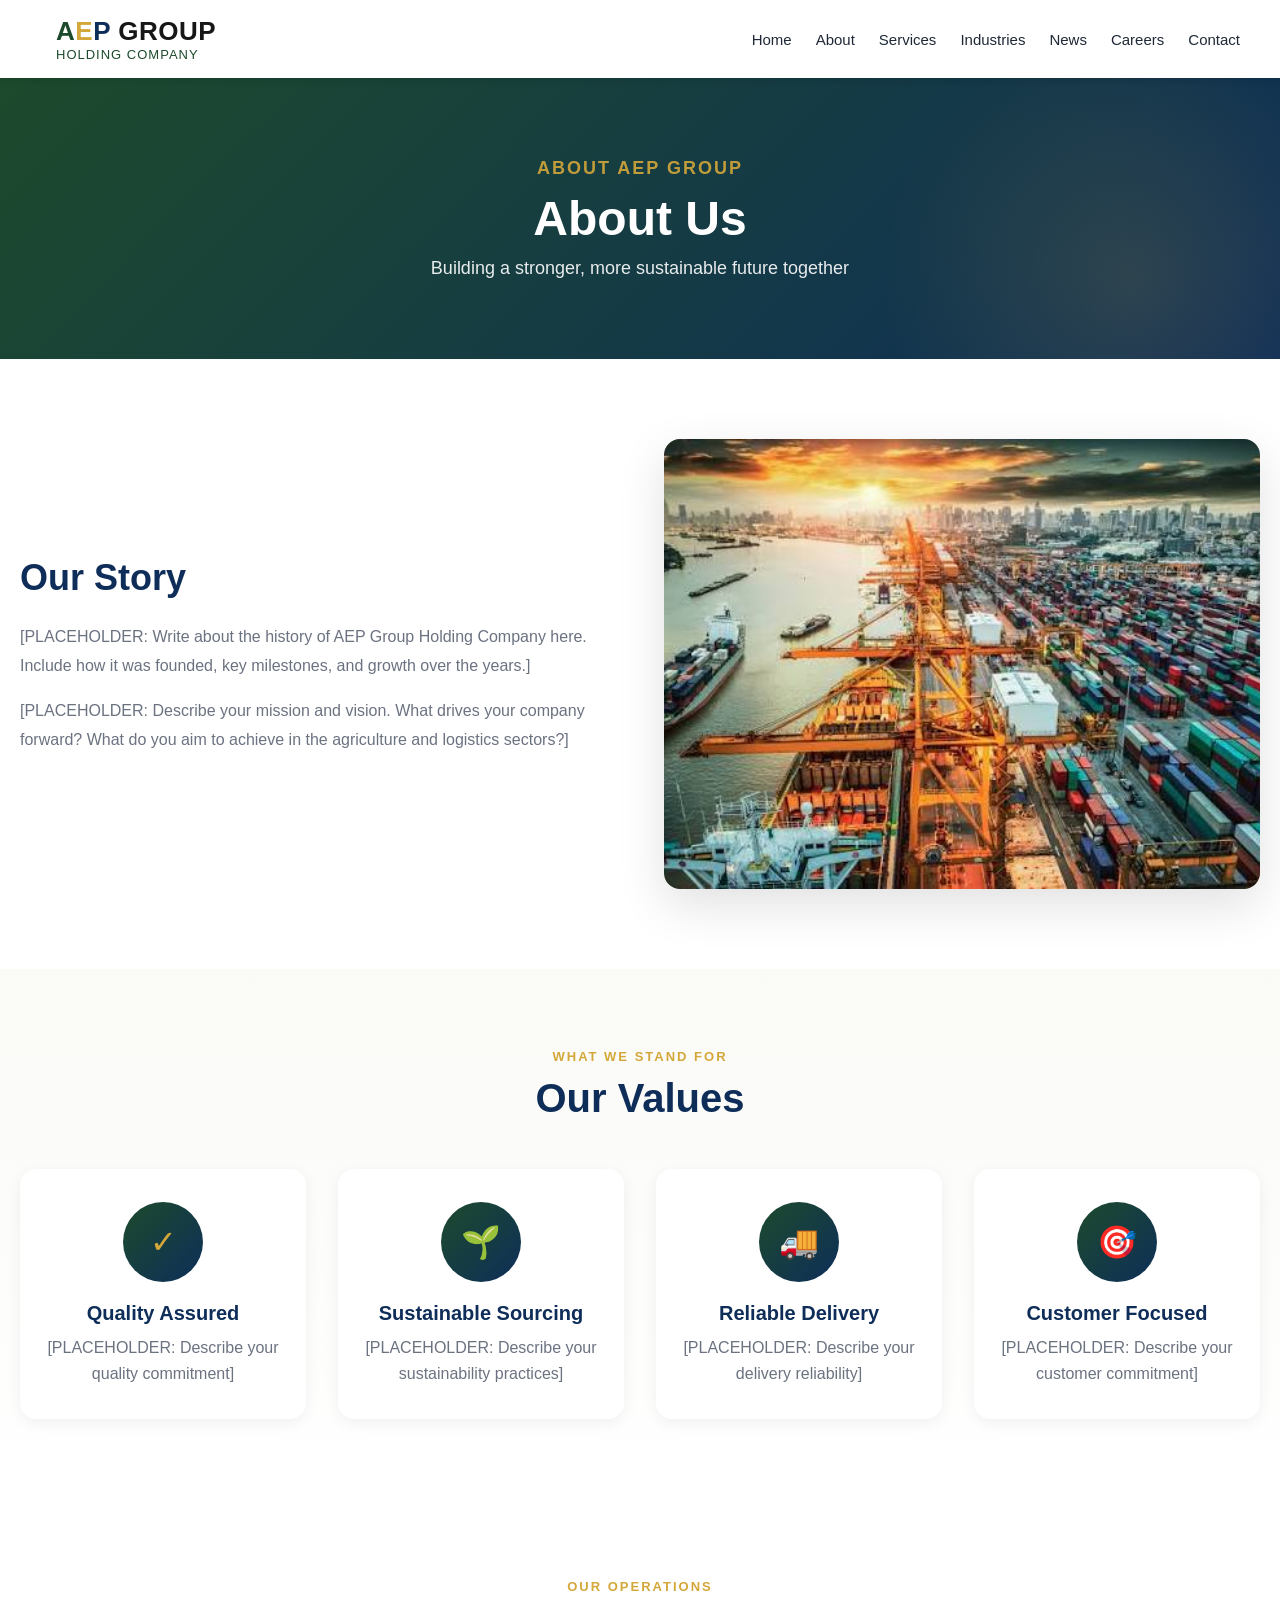
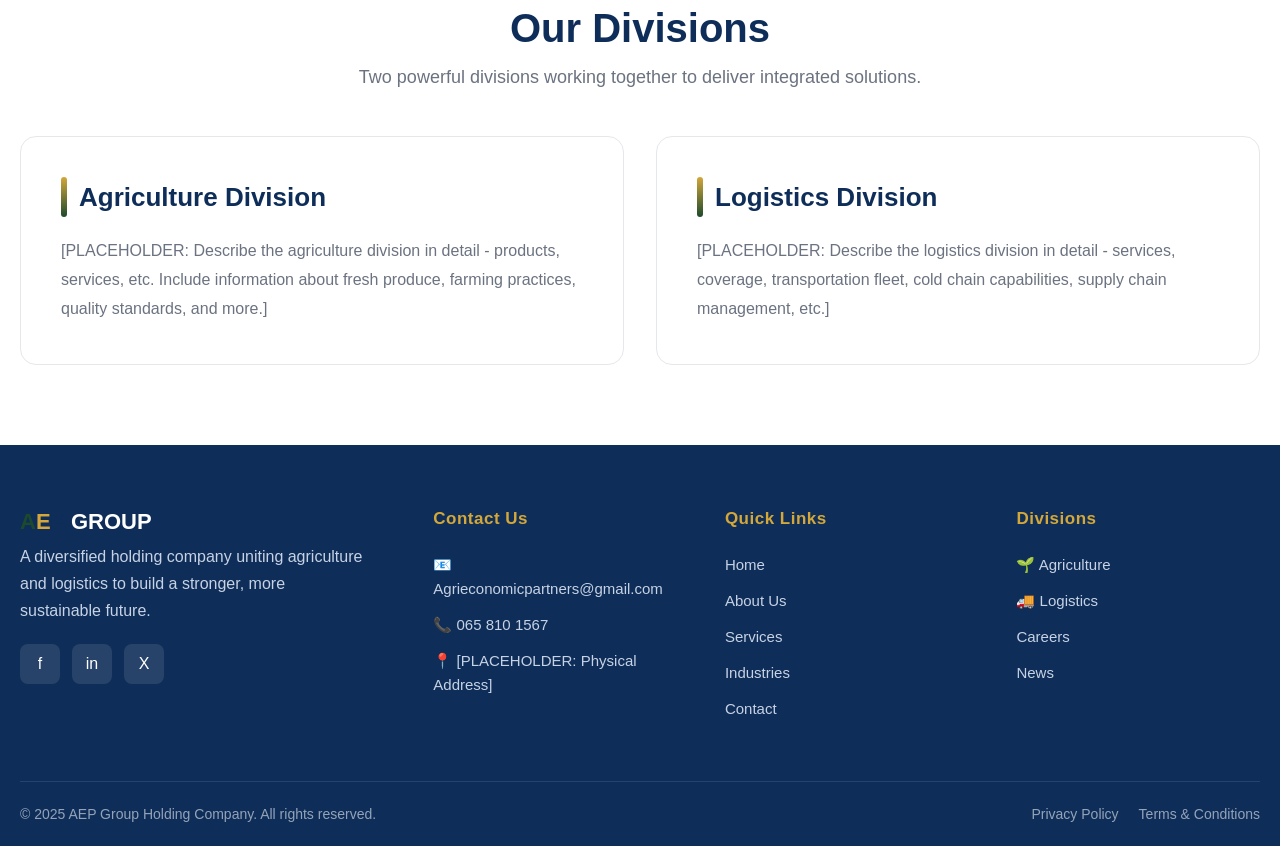
==== about.html @ 2bc7b44f "Initial commit: AG5R static website" ====
<!DOCTYPE html>
<html lang="en">
<head>
    <meta charset="UTF-8">
    <meta name="viewport" content="width=device-width, initial-scale=1.0">
    <title>About Us - AEP Group</title>
    <style>
        * { margin: 0; padding: 0; box-sizing: border-box; font-family: 'Arial', sans-serif; }
        body { background: #fff; color: #171717; }
        :root {
            --green: #1d4a2c;
            --green-light: #2d6a4f;
            --gold: #d4a73a;
            --gold-dark: #b8942f;
            --navy: #0e2e59;
            --navy-light: #1a3f75;
        }
        header { background: #fff; box-shadow: 0 4px 6px -1px rgba(0,0,0,0.1); padding: 16px 20px; position: sticky; top: 0; z-index: 100; }
        .container { max-width: 1280px; margin: 0 auto; padding: 0 20px; }
        .header-content { display: flex; justify-content: space-between; align-items: center; }
        .logo-section { display: flex; align-items: center; gap: 16px; }
        .logo-section img { height: 70px; width: auto; }
        .logo-text h1 { font-size: 26px; letter-spacing: 0.5px; }
        .logo-text p { font-size: 13px; color: var(--green); font-weight: 500; letter-spacing: 1px; text-transform: uppercase; }
        nav { display: flex; gap: 24px; align-items: center; }
        nav a { color: #1f2937; text-decoration: none; font-weight: 500; font-size: 15px; position: relative; }
        nav a::after { content: ''; position: absolute; bottom: -4px; left: 0; width: 0; height: 2px; background: var(--gold); transition: width 0.3s; }
        nav a:hover { color: var(--green); }
        nav a:hover::after { width: 100%; }
        .page-header { background: linear-gradient(135deg, var(--green) 0%, var(--navy) 100%); color: #fff; padding: 80px 0; text-align: center; position: relative; overflow: hidden; }
        .page-header::before { content: ''; position: absolute; right: -100px; top: -50px; width: 500px; height: 500px; background: radial-gradient(circle, rgba(212,167,58,0.15) 0%, transparent 70%); }
        .page-header-tag { color: var(--gold); font-weight: 600; letter-spacing: 2px; text-transform: uppercase; font-size: 13px; margin-bottom: 12px; position: relative; z-index: 1; }
        .page-header h2 { font-size: 48px; margin-bottom: 12px; position: relative; z-index: 1; }
        .page-header p { font-size: 18px; opacity: 0.9; position: relative; z-index: 1; }
        section { padding: 80px 0; }
        .section-header { text-align: center; margin-bottom: 48px; }
        .section-tag { color: var(--gold); font-weight: 600; letter-spacing: 2px; text-transform: uppercase; font-size: 13px; margin-bottom: 12px; }
        .section-title { font-size: 40px; color: var(--navy); margin-bottom: 16px; }
        .section-subtitle { font-size: 18px; color: #6b7280; max-width: 700px; margin: 0 auto; }
        .about-content { display: flex; flex-direction: column; gap: 48px; align-items: center; }
        @media (min-width: 768px) { .about-content { flex-direction: row; } }
        .about-text { flex: 1; }
        .about-text h3 { font-size: 36px; margin-bottom: 24px; color: var(--navy); }
        .about-text p { color: #6b7280; margin-bottom: 16px; line-height: 1.8; }
        .about-image { flex: 1; }
        .about-image-placeholder img { width: 100%; height: 450px; display: block; object-fit: cover; object-position: center 30%; border-radius: 16px; box-shadow: 0 16px 48px rgba(0,0,0,0.12); }
        .values-grid { display: grid; grid-template-columns: 1fr; gap: 32px; }
        @media (min-width: 768px) { .values-grid { grid-template-columns: 1fr 1fr 1fr 1fr; } }
        .value-card { text-align: center; padding: 32px 24px; background: #fff; border-radius: 16px; box-shadow: 0 4px 16px rgba(0,0,0,0.06); border: 1px solid transparent; transition: all 0.3s; }
        .value-card:hover { transform: translateY(-6px); border-color: var(--gold); box-shadow: 0 12px 32px rgba(0,0,0,0.1); }
        .value-icon { width: 80px; height: 80px; background: linear-gradient(135deg, var(--green) 0%, var(--navy) 100%); border-radius: 50%; margin: 0 auto 20px; display: flex; align-items: center; justify-content: center; color: var(--gold); font-size: 32px; }
        .value-card h4 { font-size: 20px; margin-bottom: 10px; color: var(--navy); }
        .value-card p { color: #6b7280; line-height: 1.6; }
        .divisions-grid { display: grid; grid-template-columns: 1fr; gap: 32px; }
        @media (min-width: 768px) { .divisions-grid { grid-template-columns: 1fr 1fr; } }
        .division-card { padding: 40px; border: 1px solid #e5e7eb; border-radius: 16px; transition: all 0.3s; background: #fff; }
        .division-card:hover { box-shadow: 0 16px 40px rgba(0,0,0,0.08); border-color: var(--gold); }
        .division-card h4 { font-size: 26px; margin-bottom: 20px; display: flex; align-items: center; gap: 12px; color: var(--navy); }
        .division-card h4::before { content: ''; width: 6px; height: 40px; background: linear-gradient(to bottom, var(--gold), var(--green)); border-radius: 3px; }
        .division-card p { color: #6b7280; line-height: 1.8; }
        footer { background: var(--navy); color: #fff; padding: 64px 0 24px; }
        .footer-grid { display: grid; grid-template-columns: 1fr; gap: 48px; }
        @media (min-width: 768px) { .footer-grid { grid-template-columns: 1.5fr 1fr 1fr 1fr; } }
        .footer-logo img { height: 60px; width: auto; margin-bottom: 16px; }
        .footer-about p { color: #c7d2e4; line-height: 1.7; margin-bottom: 20px; max-width: 350px; }
        .footer-social { display: flex; gap: 12px; }
        .social-icon { width: 40px; height: 40px; background: rgba(255,255,255,0.1); border-radius: 8px; display: flex; align-items: center; justify-content: center; text-decoration: none; color: #fff; transition: all 0.3s; }
        .social-icon:hover { background: var(--gold); color: var(--navy); }
        .footer-section h4 { font-size: 17px; margin-bottom: 24px; color: var(--gold); letter-spacing: 0.5px; }
        .footer-section p, .footer-section a { color: #c7d2e4; margin-bottom: 12px; display: block; text-decoration: none; transition: color 0.3s; font-size: 15px; line-height: 1.6; }
        .footer-section a:hover { color: var(--gold); }
        .footer-bottom { border-top: 1px solid rgba(255,255,255,0.1); margin-top: 48px; padding-top: 24px; display: flex; flex-direction: column; gap: 12px; align-items: center; text-align: center; }
        @media (min-width: 768px) { .footer-bottom { flex-direction: row; justify-content: space-between; text-align: left; } }
        .footer-bottom p { color: #94a3b8; font-size: 14px; }
        .footer-links { display: flex; gap: 20px; flex-wrap: wrap; justify-content: center; }
        .footer-links a { color: #94a3b8; font-size: 14px; text-decoration: none; }
        .footer-links a:hover { color: var(--gold); }
    </style>
</head>
<body>
    <header>
        <div class="container header-content">
            <div class="logo-section">
                <a href="index.html"><img src="images/logo.png" alt="AEP Group Logo" onerror="this.style.display='none'"></a>
                <div class="logo-text">
                    <h1><span style="color:var(--green);">A</span><span style="color:var(--gold);">E</span><span style="color:var(--navy);">P</span> GROUP</h1>
                    <p>HOLDING COMPANY</p>
                </div>
            </div>
            <nav>
                <a href="index.html">Home</a>
                <a href="about.html">About</a>
                <a href="services.html">Services</a>
                <a href="industries.html">Industries</a>
                <a href="news.html">News</a>
                <a href="careers.html">Careers</a>
                <a href="contact.html">Contact</a>
            </nav>
        </div>
    </header>

    <div class="page-header">
        <div class="container">
            <p class="page-header-tag">About AEP Group</p>
            <h2>About Us</h2>
            <p>Building a stronger, more sustainable future together</p>
        </div>
    </div>

    <section>
        <div class="container">
            <div class="about-content">
                <div class="about-text">
                    <h3>Our Story</h3>
                    <p>[PLACEHOLDER: Write about the history of AEP Group Holding Company here. Include how it was founded, key milestones, and growth over the years.]</p>
                    <p>[PLACEHOLDER: Describe your mission and vision. What drives your company forward? What do you aim to achieve in the agriculture and logistics sectors?]</p>
                </div>
                <div class="about-image">
                    <div class="about-image-placeholder">
                        <img src="images/supply chain management1.jpg" alt="AEP Group operations">
                    </div>
                </div>
            </div>
        </div>
    </section>

    <section style="background: linear-gradient(180deg, #fafaf7 0%, #fff 100%);">
        <div class="container">
            <div class="section-header">
                <p class="section-tag">What We Stand For</p>
                <h3 class="section-title">Our Values</h3>
            </div>
            <div class="values-grid">
                <div class="value-card">
                    <div class="value-icon">✓</div>
                    <h4>Quality Assured</h4>
                    <p>[PLACEHOLDER: Describe your quality commitment]</p>
                </div>
                <div class="value-card">
                    <div class="value-icon">🌱</div>
                    <h4>Sustainable Sourcing</h4>
                    <p>[PLACEHOLDER: Describe your sustainability practices]</p>
                </div>
                <div class="value-card">
                    <div class="value-icon">🚚</div>
                    <h4>Reliable Delivery</h4>
                    <p>[PLACEHOLDER: Describe your delivery reliability]</p>
                </div>
                <div class="value-card">
                    <div class="value-icon">🎯</div>
                    <h4>Customer Focused</h4>
                    <p>[PLACEHOLDER: Describe your customer commitment]</p>
                </div>
            </div>
        </div>
    </section>

    <section>
        <div class="container">
            <div class="section-header">
                <p class="section-tag">Our Operations</p>
                <h3 class="section-title">Our Divisions</h3>
                <p class="section-subtitle">Two powerful divisions working together to deliver integrated solutions.</p>
            </div>
            <div class="divisions-grid">
                <div class="division-card">
                    <h4>Agriculture Division</h4>
                    <p>[PLACEHOLDER: Describe the agriculture division in detail - products, services, etc. Include information about fresh produce, farming practices, quality standards, and more.]</p>
                </div>
                <div class="division-card">
                    <h4>Logistics Division</h4>
                    <p>[PLACEHOLDER: Describe the logistics division in detail - services, coverage, transportation fleet, cold chain capabilities, supply chain management, etc.]</p>
                </div>
            </div>
        </div>
    </section>

    <footer>
        <div class="container">
            <div class="footer-grid">
                <div class="footer-about">
                    <div class="footer-logo">
                        <img src="images/logo.png" alt="AEP Group Logo" onerror="this.style.display='none'">
                        <h3 style="font-size:22px; margin-bottom:8px;"><span style="color:var(--green);">A</span><span style="color:var(--gold);">E</span><span style="color:var(--navy);">P</span> GROUP</h3>
                    </div>
                    <p>A diversified holding company uniting agriculture and logistics to build a stronger, more sustainable future.</p>
                    <div class="footer-social">
                        <a href="#" class="social-icon">f</a>
                        <a href="#" class="social-icon">in</a>
                        <a href="#" class="social-icon">X</a>
                    </div>
                </div>
                <div class="footer-section">
                    <h4>Contact Us</h4>
                    <p>📧 Agrieconomicpartners@gmail.com</p>
                    <p>📞 065 810 1567</p>
                    <p>📍 [PLACEHOLDER: Physical Address]</p>
                </div>
                <div class="footer-section">
                    <h4>Quick Links</h4>
                    <a href="index.html">Home</a>
                    <a href="about.html">About Us</a>
                    <a href="services.html">Services</a>
                    <a href="industries.html">Industries</a>
                    <a href="contact.html">Contact</a>
                </div>
                <div class="footer-section">
                    <h4>Divisions</h4>
                    <a href="services.html">🌱 Agriculture</a>
                    <a href="services.html">🚚 Logistics</a>
                    <a href="careers.html">Careers</a>
                    <a href="news.html">News</a>
                </div>
            </div>
            <div class="footer-bottom">
                <p>© 2025 AEP Group Holding Company. All rights reserved.</p>
                <div class="footer-links">
                    <a href="#">Privacy Policy</a>
                    <a href="#">Terms & Conditions</a>
                </div>
            </div>
        </div>
    </footer>
</body>
</html>
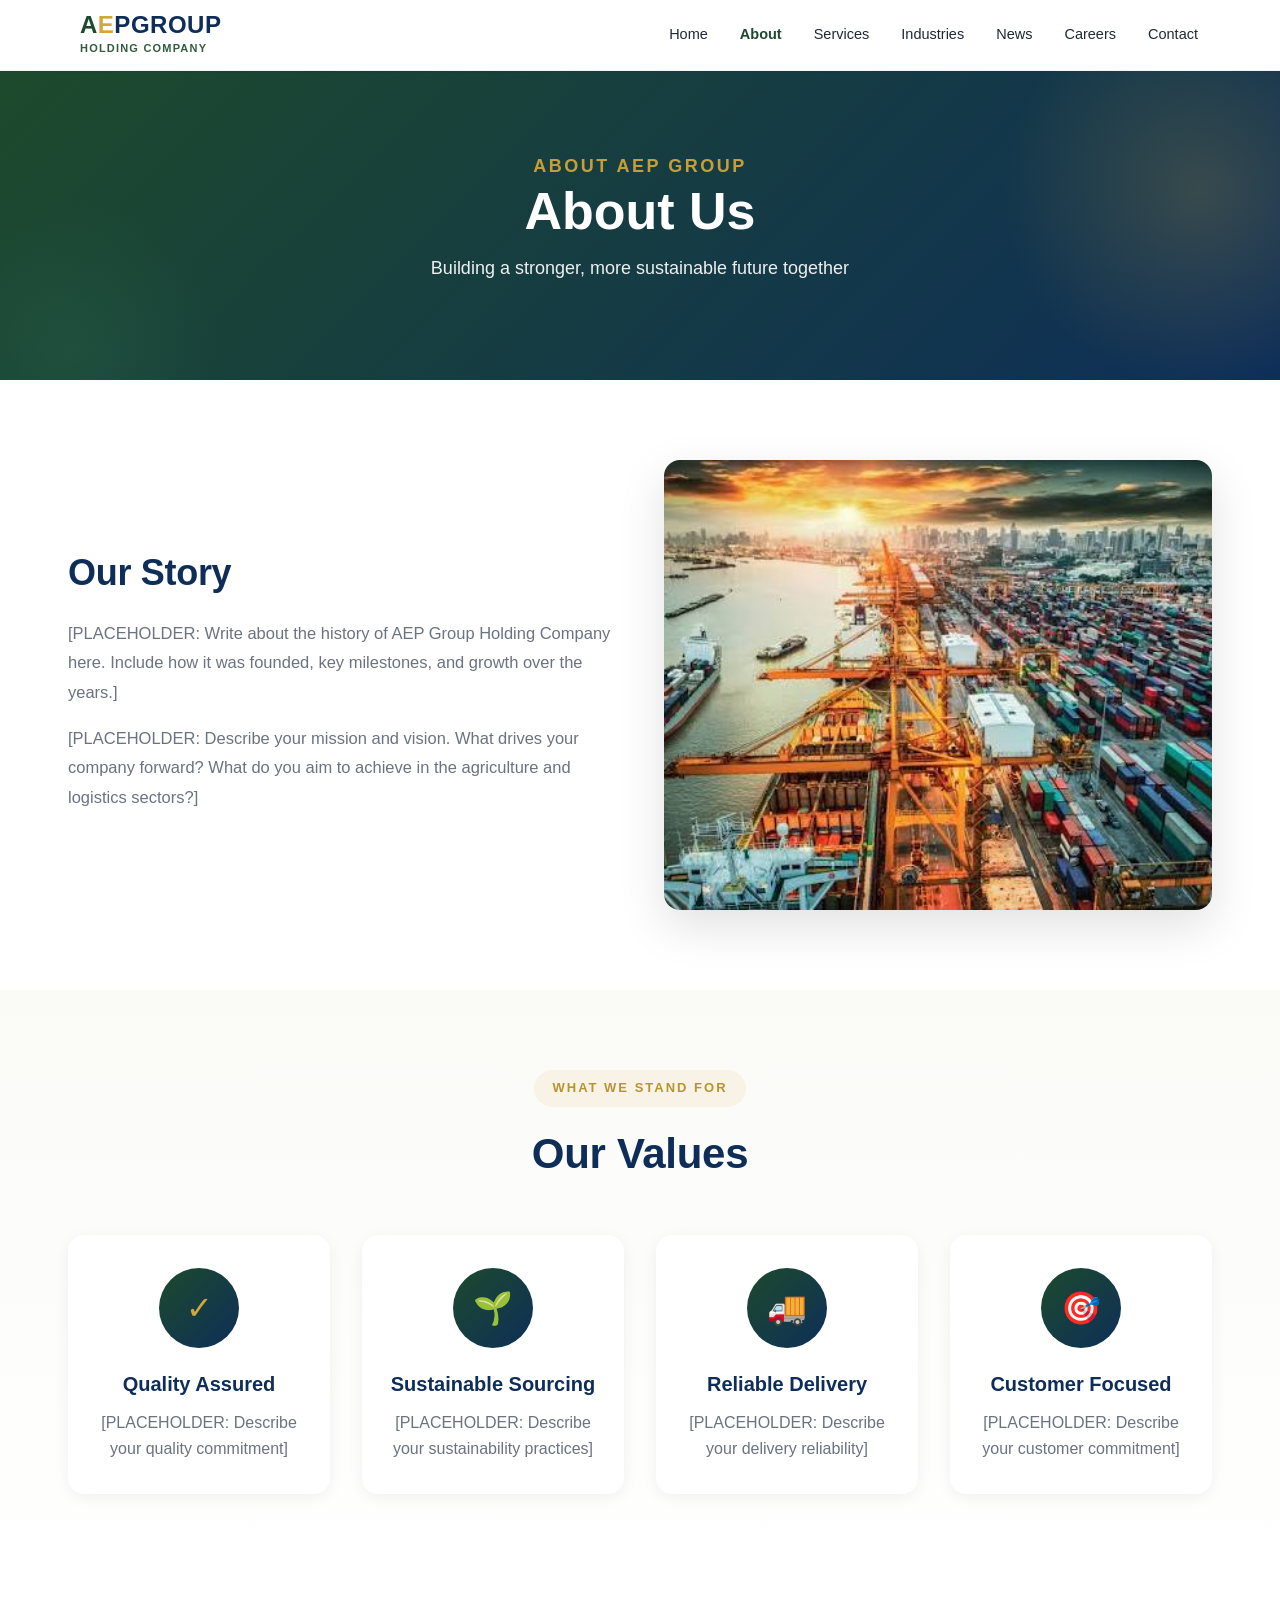
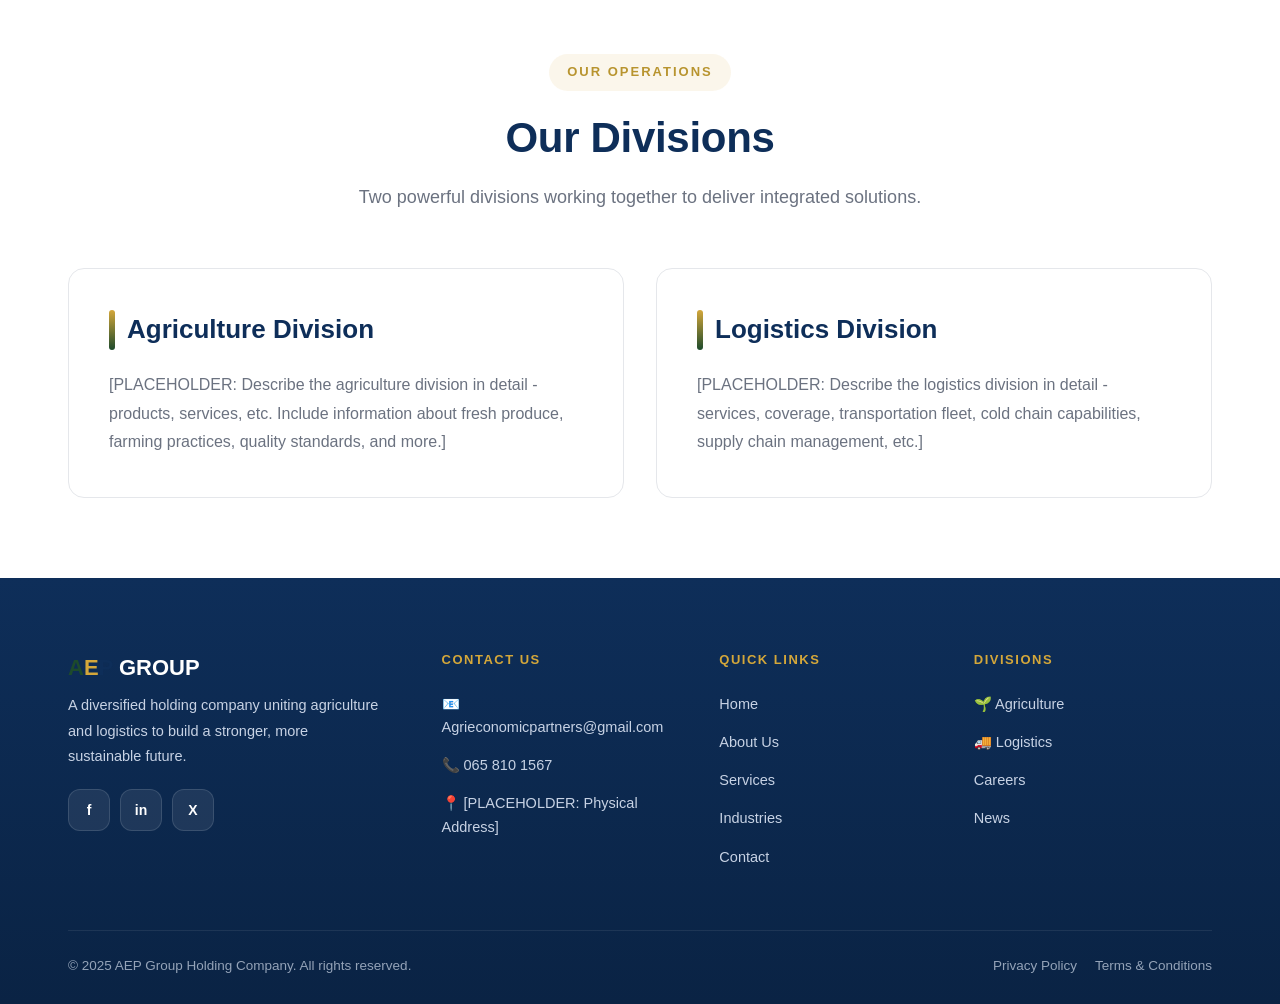
==== commit adec18b1: "Responsive redesign: mobile hamburger nav, unified CSS, modern UI polish" ====
--- a/about.html
+++ b/about.html
@@ -4,39 +4,8 @@
     <meta charset="UTF-8">
     <meta name="viewport" content="width=device-width, initial-scale=1.0">
     <title>About Us - AEP Group</title>
+    <link rel="stylesheet" href="css/styles.css">
     <style>
-        * { margin: 0; padding: 0; box-sizing: border-box; font-family: 'Arial', sans-serif; }
-        body { background: #fff; color: #171717; }
-        :root {
-            --green: #1d4a2c;
-            --green-light: #2d6a4f;
-            --gold: #d4a73a;
-            --gold-dark: #b8942f;
-            --navy: #0e2e59;
-            --navy-light: #1a3f75;
-        }
-        header { background: #fff; box-shadow: 0 4px 6px -1px rgba(0,0,0,0.1); padding: 16px 20px; position: sticky; top: 0; z-index: 100; }
-        .container { max-width: 1280px; margin: 0 auto; padding: 0 20px; }
-        .header-content { display: flex; justify-content: space-between; align-items: center; }
-        .logo-section { display: flex; align-items: center; gap: 16px; }
-        .logo-section img { height: 70px; width: auto; }
-        .logo-text h1 { font-size: 26px; letter-spacing: 0.5px; }
-        .logo-text p { font-size: 13px; color: var(--green); font-weight: 500; letter-spacing: 1px; text-transform: uppercase; }
-        nav { display: flex; gap: 24px; align-items: center; }
-        nav a { color: #1f2937; text-decoration: none; font-weight: 500; font-size: 15px; position: relative; }
-        nav a::after { content: ''; position: absolute; bottom: -4px; left: 0; width: 0; height: 2px; background: var(--gold); transition: width 0.3s; }
-        nav a:hover { color: var(--green); }
-        nav a:hover::after { width: 100%; }
-        .page-header { background: linear-gradient(135deg, var(--green) 0%, var(--navy) 100%); color: #fff; padding: 80px 0; text-align: center; position: relative; overflow: hidden; }
-        .page-header::before { content: ''; position: absolute; right: -100px; top: -50px; width: 500px; height: 500px; background: radial-gradient(circle, rgba(212,167,58,0.15) 0%, transparent 70%); }
-        .page-header-tag { color: var(--gold); font-weight: 600; letter-spacing: 2px; text-transform: uppercase; font-size: 13px; margin-bottom: 12px; position: relative; z-index: 1; }
-        .page-header h2 { font-size: 48px; margin-bottom: 12px; position: relative; z-index: 1; }
-        .page-header p { font-size: 18px; opacity: 0.9; position: relative; z-index: 1; }
-        section { padding: 80px 0; }
-        .section-header { text-align: center; margin-bottom: 48px; }
-        .section-tag { color: var(--gold); font-weight: 600; letter-spacing: 2px; text-transform: uppercase; font-size: 13px; margin-bottom: 12px; }
-        .section-title { font-size: 40px; color: var(--navy); margin-bottom: 16px; }
-        .section-subtitle { font-size: 18px; color: #6b7280; max-width: 700px; margin: 0 auto; }
         .about-content { display: flex; flex-direction: column; gap: 48px; align-items: center; }
         @media (min-width: 768px) { .about-content { flex-direction: row; } }
         .about-text { flex: 1; }
@@ -58,23 +27,6 @@
         .division-card h4 { font-size: 26px; margin-bottom: 20px; display: flex; align-items: center; gap: 12px; color: var(--navy); }
         .division-card h4::before { content: ''; width: 6px; height: 40px; background: linear-gradient(to bottom, var(--gold), var(--green)); border-radius: 3px; }
         .division-card p { color: #6b7280; line-height: 1.8; }
-        footer { background: var(--navy); color: #fff; padding: 64px 0 24px; }
-        .footer-grid { display: grid; grid-template-columns: 1fr; gap: 48px; }
-        @media (min-width: 768px) { .footer-grid { grid-template-columns: 1.5fr 1fr 1fr 1fr; } }
-        .footer-logo img { height: 60px; width: auto; margin-bottom: 16px; }
-        .footer-about p { color: #c7d2e4; line-height: 1.7; margin-bottom: 20px; max-width: 350px; }
-        .footer-social { display: flex; gap: 12px; }
-        .social-icon { width: 40px; height: 40px; background: rgba(255,255,255,0.1); border-radius: 8px; display: flex; align-items: center; justify-content: center; text-decoration: none; color: #fff; transition: all 0.3s; }
-        .social-icon:hover { background: var(--gold); color: var(--navy); }
-        .footer-section h4 { font-size: 17px; margin-bottom: 24px; color: var(--gold); letter-spacing: 0.5px; }
-        .footer-section p, .footer-section a { color: #c7d2e4; margin-bottom: 12px; display: block; text-decoration: none; transition: color 0.3s; font-size: 15px; line-height: 1.6; }
-        .footer-section a:hover { color: var(--gold); }
-        .footer-bottom { border-top: 1px solid rgba(255,255,255,0.1); margin-top: 48px; padding-top: 24px; display: flex; flex-direction: column; gap: 12px; align-items: center; text-align: center; }
-        @media (min-width: 768px) { .footer-bottom { flex-direction: row; justify-content: space-between; text-align: left; } }
-        .footer-bottom p { color: #94a3b8; font-size: 14px; }
-        .footer-links { display: flex; gap: 20px; flex-wrap: wrap; justify-content: center; }
-        .footer-links a { color: #94a3b8; font-size: 14px; text-decoration: none; }
-        .footer-links a:hover { color: var(--gold); }
     </style>
 </head>
 <body>
@@ -87,9 +39,13 @@
                     <p>HOLDING COMPANY</p>
                 </div>
             </div>
-            <nav>
+            <button class="nav-toggle" type="button" aria-label="Toggle menu" aria-expanded="false" aria-controls="primary-nav">
+                <div class="hamburger"><span></span><span></span><span></span></div>
+            </button>
+            <div class="nav-wrap" aria-hidden="true"></div>
+            <nav id="primary-nav">
                 <a href="index.html">Home</a>
-                <a href="about.html">About</a>
+                <a href="about.html" class="active">About</a>
                 <a href="services.html">Services</a>
                 <a href="industries.html">Industries</a>
                 <a href="news.html">News</a>
@@ -221,5 +177,22 @@
             </div>
         </div>
     </footer>
+    <script>
+    (function(){
+      var btn=document.querySelector('.nav-toggle');
+      var wrap=document.querySelector('.nav-wrap');
+      var nav=document.getElementById('primary-nav');
+      if(!btn||!nav)return;
+      function close(){btn.setAttribute('aria-expanded','false');wrap.classList.remove('open');nav.classList.remove('open');wrap.setAttribute('aria-hidden','true');document.body.style.overflow='';}
+      function open(){btn.setAttribute('aria-expanded','true');wrap.classList.add('open');nav.classList.add('open');wrap.setAttribute('aria-hidden','false');document.body.style.overflow='hidden';}
+      btn.addEventListener('click',function(){var e=btn.getAttribute('aria-expanded')==='true';if(e)close();else open();});
+      wrap.addEventListener('click',close);
+      nav.querySelectorAll('a').forEach(function(a){a.addEventListener('click',function(){if(nav.classList.contains('open'))close();});});
+      document.addEventListener('keydown',function(e){if(e.key==='Escape'&&nav.classList.contains('open'))close();});
+      var mq=window.matchMedia('(min-width: 960px)');
+      function onChange(){if(mq.matches)close();}
+      if(mq.addEventListener)mq.addEventListener('change',onChange);else if(mq.addListener)mq.addListener(onChange);
+    })();
+    </script>
 </body>
 </html>
--- a/css/styles.css
+++ b/css/styles.css
@@ -0,0 +1,1205 @@
+* { margin: 0; padding: 0; box-sizing: border-box; }
+html { scroll-behavior: smooth; -webkit-text-size-adjust: 100%; }
+body {
+    background: #fff;
+    color: #171717;
+    font-family: -apple-system, BlinkMacSystemFont, 'Segoe UI', Roboto, 'Helvetica Neue', Arial, sans-serif;
+    line-height: 1.6;
+    -webkit-font-smoothing: antialiased;
+    -moz-osx-font-smoothing: grayscale;
+    overflow-x: hidden;
+}
+img { max-width: 100%; height: auto; display: block; }
+a { -webkit-tap-highlight-color: transparent; }
+button { font-family: inherit; -webkit-tap-highlight-color: transparent; }
+
+:root {
+    --green: #1d4a2c;
+    --green-light: #2d6a4f;
+    --gold: #d4a73a;
+    --gold-dark: #b8942f;
+    --gold-light: #e8c56a;
+    --navy: #0e2e59;
+    --navy-light: #1a3f75;
+    --navy-50: #f1f5fb;
+    --text: #1f2937;
+    --text-muted: #6b7280;
+    --border: #e5e7eb;
+    --shadow-sm: 0 1px 2px rgba(0,0,0,0.05);
+    --shadow-md: 0 4px 6px -1px rgba(0,0,0,0.08), 0 2px 4px -2px rgba(0,0,0,0.06);
+    --shadow-lg: 0 10px 25px -5px rgba(0,0,0,0.1), 0 8px 10px -6px rgba(0,0,0,0.08);
+    --shadow-xl: 0 20px 40px rgba(0,0,0,0.12);
+    --radius: 12px;
+    --radius-lg: 16px;
+    --radius-xl: 20px;
+}
+
+.container {
+    max-width: 1200px;
+    margin: 0 auto;
+    padding: 0 20px;
+    width: 100%;
+}
+@media (min-width: 640px) { .container { padding: 0 28px; } }
+
+/* ====== HEADER / NAV ====== */
+header {
+    background: rgba(255,255,255,0.92);
+    backdrop-filter: saturate(180%) blur(12px);
+    -webkit-backdrop-filter: saturate(180%) blur(12px);
+    box-shadow: var(--shadow-sm);
+    padding: 12px 0;
+    position: sticky;
+    top: 0;
+    z-index: 100;
+    border-bottom: 1px solid rgba(0,0,0,0.04);
+}
+.header-content {
+    display: flex;
+    justify-content: space-between;
+    align-items: center;
+    gap: 12px;
+    position: relative;
+}
+.logo-section {
+    display: flex;
+    align-items: center;
+    gap: 12px;
+    min-width: 0;
+    flex: 1;
+}
+.logo-section a { display: flex; align-items: center; gap: 12px; text-decoration: none; min-width: 0; }
+.logo-section img {
+    height: 54px;
+    width: auto;
+    flex-shrink: 0;
+}
+@media (min-width: 768px) {
+    .logo-section img { height: 72px; }
+}
+.logo-text { min-width: 0; }
+.logo-text h1 {
+    font-size: 18px;
+    letter-spacing: 0.5px;
+    line-height: 1.1;
+    display: flex;
+    align-items: baseline;
+    white-space: nowrap;
+    color: var(--navy);
+}
+@media (min-width: 480px) { .logo-text h1 { font-size: 20px; } }
+@media (min-width: 768px) { .logo-text h1 { font-size: 24px; } }
+.logo-text p {
+    font-size: 10px;
+    color: var(--green);
+    font-weight: 600;
+    letter-spacing: 1.2px;
+    text-transform: uppercase;
+    margin-top: 2px;
+    opacity: 0.9;
+}
+@media (min-width: 480px) { .logo-text p { font-size: 11px; } }
+
+/* Nav toggle (hamburger) */
+.nav-toggle {
+    display: inline-flex;
+    align-items: center;
+    justify-content: center;
+    width: 44px;
+    height: 44px;
+    background: transparent;
+    border: 1px solid var(--border);
+    border-radius: 10px;
+    cursor: pointer;
+    flex-shrink: 0;
+    transition: all 0.2s;
+}
+.nav-toggle:hover, .nav-toggle:focus-visible {
+    background: var(--navy-50);
+    border-color: var(--gold);
+    outline: none;
+}
+.nav-toggle:active { transform: scale(0.96); }
+.hamburger {
+    width: 20px;
+    height: 14px;
+    position: relative;
+}
+.hamburger span {
+    position: absolute;
+    left: 0;
+    width: 100%;
+    height: 2px;
+    background: var(--navy);
+    border-radius: 2px;
+    transition: all 0.3s cubic-bezier(0.65, 0, 0.35, 1);
+}
+.hamburger span:nth-child(1) { top: 0; }
+.hamburger span:nth-child(2) { top: 6px; }
+.hamburger span:nth-child(3) { top: 12px; }
+.nav-toggle[aria-expanded="true"] .hamburger span:nth-child(1) {
+    top: 6px;
+    transform: rotate(45deg);
+    background: var(--gold-dark);
+}
+.nav-toggle[aria-expanded="true"] .hamburger span:nth-child(2) {
+    opacity: 0;
+    transform: translateX(8px);
+}
+.nav-toggle[aria-expanded="true"] .hamburger span:nth-child(3) {
+    top: 6px;
+    transform: rotate(-45deg);
+    background: var(--gold-dark);
+}
+@media (min-width: 960px) {
+    .nav-toggle { display: none; }
+}
+
+/* Nav */
+.nav-wrap {
+    position: fixed;
+    inset: 0;
+    top: 0;
+    background: rgba(14, 46, 89, 0.5);
+    backdrop-filter: blur(4px);
+    -webkit-backdrop-filter: blur(4px);
+    opacity: 0;
+    visibility: hidden;
+    transition: opacity 0.25s ease, visibility 0.25s ease;
+    z-index: 99;
+}
+.nav-wrap.open { opacity: 1; visibility: visible; }
+
+nav {
+    position: fixed;
+    top: 0;
+    right: 0;
+    width: min(86vw, 340px);
+    height: 100dvh;
+    background: #fff;
+    box-shadow: var(--shadow-xl);
+    transform: translateX(100%);
+    transition: transform 0.35s cubic-bezier(0.32, 0.72, 0, 1);
+    display: flex;
+    flex-direction: column;
+    gap: 4px;
+    padding: 96px 24px 32px;
+    overflow-y: auto;
+    z-index: 100;
+}
+.nav-wrap.open + nav, nav.open { transform: translateX(0); }
+
+nav a {
+    color: var(--text);
+    text-decoration: none;
+    font-weight: 500;
+    font-size: 16px;
+    padding: 14px 16px;
+    border-radius: var(--radius);
+    transition: all 0.2s;
+    display: flex;
+    align-items: center;
+    gap: 10px;
+    width: 100%;
+    min-height: 48px;
+}
+nav a:hover, nav a:focus-visible {
+    background: var(--navy-50);
+    color: var(--green);
+    outline: none;
+}
+nav a.active {
+    background: linear-gradient(90deg, rgba(29,74,44,0.08), rgba(212,167,58,0.12));
+    color: var(--navy);
+    font-weight: 600;
+}
+nav a.active::before {
+    content: '';
+    width: 4px;
+    height: 20px;
+    background: var(--gold);
+    border-radius: 2px;
+    margin-right: 4px;
+}
+nav .cta-btn {
+    margin-top: auto;
+    background: linear-gradient(135deg, var(--gold) 0%, var(--gold-light) 100%);
+    color: var(--navy);
+    padding: 16px 20px;
+    border-radius: var(--radius);
+    font-weight: 700;
+    text-decoration: none;
+    transition: all 0.3s;
+    font-size: 15px;
+    letter-spacing: 0.3px;
+    box-shadow: 0 4px 14px rgba(212,167,58,0.3);
+    justify-content: center;
+    text-align: center;
+    min-height: 52px;
+}
+nav .cta-btn:hover {
+    transform: translateY(-2px);
+    box-shadow: 0 8px 22px rgba(212,167,58,0.4);
+    background: linear-gradient(135deg, var(--gold-dark) 0%, var(--gold) 100%);
+}
+@media (min-width: 960px) {
+    .nav-wrap { display: none; }
+    nav {
+        position: static;
+        width: auto;
+        height: auto;
+        transform: none;
+        box-shadow: none;
+        padding: 0;
+        flex-direction: row;
+        align-items: center;
+        gap: 4px;
+        background: transparent;
+        overflow: visible;
+    }
+    nav a {
+        padding: 8px 14px;
+        min-height: auto;
+        font-size: 14.5px;
+        width: auto;
+        border-radius: 8px;
+    }
+    nav a.active {
+        background: transparent;
+        color: var(--green);
+    }
+    nav a.active::before { display: none; }
+    nav a::after {
+        content: '';
+        display: none;
+    }
+    nav .cta-btn {
+        margin: 0 0 0 12px;
+        padding: 10px 20px;
+        min-height: auto;
+        font-size: 14px;
+    }
+}
+
+/* ====== PAGE HEADER ====== */
+.page-header {
+    background: linear-gradient(135deg, var(--green) 0%, var(--navy) 100%);
+    color: #fff;
+    padding: 56px 0 64px;
+    text-align: center;
+    position: relative;
+    overflow: hidden;
+}
+@media (min-width: 768px) { .page-header { padding: 80px 0 96px; } }
+.page-header::before {
+    content: '';
+    position: absolute;
+    right: -120px;
+    top: -80px;
+    width: 400px;
+    height: 400px;
+    background: radial-gradient(circle, rgba(212,167,58,0.2) 0%, transparent 70%);
+    border-radius: 50%;
+}
+.page-header::after {
+    content: '';
+    position: absolute;
+    left: -80px;
+    bottom: -120px;
+    width: 300px;
+    height: 300px;
+    background: radial-gradient(circle, rgba(45,106,79,0.3) 0%, transparent 70%);
+    border-radius: 50%;
+}
+.page-header-tag {
+    color: var(--gold);
+    font-weight: 600;
+    letter-spacing: 2.5px;
+    text-transform: uppercase;
+    font-size: 12px;
+    margin-bottom: 14px;
+    position: relative;
+    z-index: 1;
+}
+@media (min-width: 768px) { .page-header-tag { font-size: 13px; } }
+.page-header h2 {
+    font-size: 32px;
+    margin-bottom: 12px;
+    position: relative;
+    z-index: 1;
+    line-height: 1.15;
+    font-weight: 700;
+}
+@media (min-width: 480px) { .page-header h2 { font-size: 38px; } }
+@media (min-width: 768px) { .page-header h2 { font-size: 52px; } }
+.page-header p {
+    font-size: 16px;
+    opacity: 0.92;
+    position: relative;
+    z-index: 1;
+    max-width: 640px;
+    margin: 0 auto;
+    line-height: 1.7;
+}
+@media (min-width: 768px) { .page-header p { font-size: 18px; } }
+
+/* ====== SECTIONS ====== */
+section { padding: 56px 0; }
+@media (min-width: 768px) { section { padding: 80px 0; } }
+.section-header { text-align: center; margin-bottom: 40px; }
+@media (min-width: 768px) { .section-header { margin-bottom: 56px; } }
+.section-tag {
+    color: var(--gold-dark);
+    font-weight: 700;
+    letter-spacing: 2px;
+    text-transform: uppercase;
+    font-size: 12px;
+    margin-bottom: 10px;
+    display: inline-block;
+    padding: 6px 14px;
+    background: rgba(212,167,58,0.1);
+    border-radius: 100px;
+}
+@media (min-width: 768px) { .section-tag { font-size: 13px; padding: 8px 18px; } }
+.section-title {
+    font-size: 28px;
+    color: var(--navy);
+    margin: 8px 0 14px;
+    font-weight: 700;
+    line-height: 1.2;
+    letter-spacing: -0.3px;
+}
+@media (min-width: 480px) { .section-title { font-size: 34px; } }
+@media (min-width: 768px) { .section-title { font-size: 42px; margin: 12px 0 18px; } }
+.section-subtitle {
+    font-size: 16px;
+    color: var(--text-muted);
+    max-width: 680px;
+    margin: 0 auto;
+    line-height: 1.7;
+}
+@media (min-width: 768px) { .section-subtitle { font-size: 18px; } }
+
+/* ====== HERO ====== */
+.hero {
+    background: linear-gradient(135deg, var(--green) 0%, var(--navy) 100%);
+    color: #fff;
+    padding: 48px 0 64px;
+    position: relative;
+    overflow: hidden;
+}
+@media (min-width: 768px) { .hero { padding: 80px 0 104px; } }
+.hero::before {
+    content: '';
+    position: absolute;
+    right: -120px;
+    top: -80px;
+    width: 500px;
+    height: 500px;
+    background: radial-gradient(circle, rgba(212,167,58,0.18) 0%, transparent 70%);
+    border-radius: 50%;
+    animation: float 8s ease-in-out infinite;
+}
+.hero::after {
+    content: '';
+    position: absolute;
+    left: -100px;
+    bottom: -160px;
+    width: 400px;
+    height: 400px;
+    background: radial-gradient(circle, rgba(45,106,79,0.35) 0%, transparent 70%);
+    border-radius: 50%;
+    animation: float 10s ease-in-out infinite reverse;
+}
+@keyframes float {
+    0%, 100% { transform: translateY(0) scale(1); }
+    50% { transform: translateY(-20px) scale(1.04); }
+}
+.hero-content {
+    display: flex;
+    flex-direction: column;
+    gap: 36px;
+    align-items: stretch;
+    position: relative;
+    z-index: 1;
+}
+@media (min-width: 900px) {
+    .hero-content { flex-direction: row; align-items: center; gap: 64px; }
+}
+.hero-text { flex: 1; }
+.hero-tag {
+    color: var(--gold);
+    font-weight: 700;
+    letter-spacing: 2.5px;
+    text-transform: uppercase;
+    font-size: 12px;
+    margin-bottom: 18px;
+    display: inline-block;
+    padding: 6px 16px;
+    background: rgba(212,167,58,0.12);
+    border-radius: 100px;
+    border: 1px solid rgba(212,167,58,0.25);
+}
+@media (min-width: 768px) { .hero-tag { font-size: 13px; padding: 8px 20px; } }
+.hero-text h2 {
+    font-size: 34px;
+    line-height: 1.12;
+    margin-bottom: 18px;
+    font-weight: 800;
+    letter-spacing: -0.5px;
+}
+@media (min-width: 480px) { .hero-text h2 { font-size: 42px; } }
+@media (min-width: 768px) { .hero-text h2 { font-size: 54px; margin-bottom: 24px; } }
+@media (min-width: 1024px) { .hero-text h2 { font-size: 62px; } }
+.hero-text h2 span {
+    color: var(--gold);
+    background: linear-gradient(135deg, var(--gold) 0%, var(--gold-light) 100%);
+    -webkit-background-clip: text;
+    background-clip: text;
+    -webkit-text-fill-color: transparent;
+}
+.hero-text p {
+    font-size: 16px;
+    line-height: 1.75;
+    margin-bottom: 28px;
+    opacity: 0.92;
+    max-width: 560px;
+}
+@media (min-width: 768px) { .hero-text p { font-size: 18px; margin-bottom: 36px; } }
+.hero-buttons {
+    display: flex;
+    gap: 12px;
+    flex-wrap: wrap;
+}
+@media (min-width: 480px) { .hero-buttons { gap: 16px; } }
+
+.hero-image { flex: 1; }
+.hero-image img {
+    width: 100%;
+    height: 280px;
+    object-fit: cover;
+    object-position: center;
+    border-radius: var(--radius-lg);
+    box-shadow: var(--shadow-xl);
+    border: 1px solid rgba(255,255,255,0.1);
+}
+@media (min-width: 480px) { .hero-image img { height: 340px; } }
+@media (min-width: 900px) { .hero-image img { height: 460px; border-radius: 24px; } }
+
+/* ====== BUTTONS ====== */
+.btn {
+    padding: 14px 28px;
+    border-radius: var(--radius);
+    font-weight: 700;
+    text-decoration: none;
+    display: inline-flex;
+    align-items: center;
+    justify-content: center;
+    gap: 8px;
+    transition: all 0.25s cubic-bezier(0.4, 0, 0.2, 1);
+    font-size: 15px;
+    letter-spacing: 0.2px;
+    cursor: pointer;
+    border: none;
+    min-height: 48px;
+    min-width: 44px;
+    line-height: 1.2;
+    white-space: nowrap;
+}
+@media (min-width: 768px) {
+    .btn { padding: 15px 36px; font-size: 15.5px; min-height: 52px; }
+}
+.btn:active { transform: scale(0.97); }
+.btn-primary {
+    background: linear-gradient(135deg, var(--gold) 0%, var(--gold-light) 100%);
+    color: var(--navy);
+    box-shadow: 0 4px 14px rgba(212,167,58,0.35);
+}
+.btn-primary:hover {
+    background: linear-gradient(135deg, var(--gold-dark) 0%, var(--gold) 100%);
+    transform: translateY(-2px);
+    box-shadow: 0 8px 24px rgba(212,167,58,0.45);
+}
+.btn-secondary {
+    border: 2px solid var(--gold);
+    color: var(--gold);
+    background: transparent;
+}
+.btn-secondary:hover {
+    background: var(--gold);
+    color: var(--navy);
+    transform: translateY(-2px);
+    box-shadow: 0 6px 18px rgba(212,167,58,0.25);
+}
+
+.cta-btn {
+    background: linear-gradient(135deg, var(--gold) 0%, var(--gold-light) 100%);
+    color: var(--navy);
+    padding: 12px 20px;
+    border-radius: 10px;
+    font-weight: 700;
+    text-decoration: none;
+    transition: all 0.25s;
+    font-size: 14px;
+    box-shadow: 0 4px 12px rgba(212,167,58,0.3);
+    display: inline-flex;
+    align-items: center;
+    gap: 6px;
+    min-height: 44px;
+}
+.cta-btn:hover {
+    transform: translateY(-2px);
+    box-shadow: 0 8px 20px rgba(212,167,58,0.4);
+    background: linear-gradient(135deg, var(--gold-dark) 0%, var(--gold) 100%);
+}
+
+/* ====== CARD GRIDS ====== */
+.services-grid,
+.benefits-grid,
+.industries-grid,
+.news-grid,
+.team-grid {
+    display: grid;
+    grid-template-columns: 1fr;
+    gap: 20px;
+}
+@media (min-width: 640px) {
+    .services-grid,
+    .benefits-grid,
+    .industries-grid,
+    .news-grid,
+    .team-grid {
+        grid-template-columns: 1fr 1fr;
+        gap: 24px;
+    }
+}
+@media (min-width: 1024px) {
+    .services-grid,
+    .benefits-grid,
+    .industries-grid,
+    .news-grid,
+    .team-grid {
+        grid-template-columns: 1fr 1fr 1fr;
+        gap: 28px;
+    }
+}
+
+.service-card,
+.benefit-card,
+.industry-card,
+.news-card,
+.team-card {
+    text-align: center;
+    padding: 32px 24px;
+    border: 1px solid var(--border);
+    border-radius: var(--radius-lg);
+    transition: all 0.3s cubic-bezier(0.4, 0, 0.2, 1);
+    background: #fff;
+    position: relative;
+    overflow: hidden;
+}
+.service-card::before,
+.benefit-card::before,
+.industry-card::before {
+    content: '';
+    position: absolute;
+    top: 0;
+    left: 0;
+    right: 0;
+    height: 3px;
+    background: linear-gradient(90deg, var(--green), var(--gold), var(--navy));
+    transform: scaleX(0);
+    transform-origin: left;
+    transition: transform 0.4s ease;
+}
+.service-card:hover,
+.benefit-card:hover,
+.industry-card:hover,
+.news-card:hover,
+.team-card:hover {
+    transform: translateY(-6px);
+    box-shadow: var(--shadow-xl);
+    border-color: var(--gold);
+}
+.service-card:hover::before,
+.benefit-card:hover::before,
+.industry-card:hover::before { transform: scaleX(1); }
+
+.service-icon,
+.benefit-icon,
+.industry-icon {
+    width: 72px;
+    height: 72px;
+    background: linear-gradient(135deg, var(--green) 0%, var(--navy) 100%);
+    border-radius: 20px;
+    margin: 0 auto 20px;
+    display: flex;
+    align-items: center;
+    justify-content: center;
+    color: var(--gold);
+    font-size: 32px;
+    box-shadow: 0 8px 22px rgba(14,46,89,0.18);
+    transition: transform 0.3s;
+}
+.service-card:hover .service-icon,
+.benefit-card:hover .benefit-icon,
+.industry-card:hover .industry-icon { transform: scale(1.08) rotate(-4deg); }
+@media (min-width: 768px) {
+    .service-icon, .benefit-icon, .industry-icon {
+        width: 80px; height: 80px; font-size: 36px; border-radius: 24px; margin-bottom: 24px;
+    }
+}
+.service-card h4, .benefit-card h4, .industry-card h4, .news-card h4, .team-card h4 {
+    font-size: 19px;
+    margin-bottom: 10px;
+    color: var(--navy);
+    font-weight: 700;
+}
+@media (min-width: 768px) { .service-card h4 { font-size: 22px; } }
+.service-card p, .benefit-card p, .industry-card p, .news-card p, .team-card p {
+    color: var(--text-muted);
+    line-height: 1.7;
+    font-size: 15px;
+}
+
+.news-card { text-align: left; padding: 0; }
+.news-card img {
+    width: 100%;
+    height: 200px;
+    object-fit: cover;
+    border-top-left-radius: var(--radius-lg);
+    border-top-right-radius: var(--radius-lg);
+}
+.news-card-body { padding: 24px; }
+.news-card-date {
+    font-size: 12px;
+    color: var(--gold-dark);
+    font-weight: 600;
+    letter-spacing: 1px;
+    text-transform: uppercase;
+    margin-bottom: 10px;
+}
+.news-card h4 { font-size: 18px; margin-bottom: 10px; }
+.news-card a { color: inherit; text-decoration: none; }
+.news-card a:hover { color: var(--green); }
+
+/* ====== ABOUT PREVIEW / ABOUT GRID ====== */
+.about-preview {
+    background: linear-gradient(180deg, #fafbf7 0%, #fff 100%);
+}
+.about-grid {
+    display: grid;
+    grid-template-columns: 1fr;
+    gap: 36px;
+    align-items: center;
+}
+@media (min-width: 768px) {
+    .about-grid { grid-template-columns: 1fr 1fr; gap: 56px; }
+}
+.about-image-placeholder img {
+    width: 100%;
+    height: 340px;
+    object-fit: cover;
+    object-position: center 40%;
+    border-radius: var(--radius-xl);
+    box-shadow: var(--shadow-lg);
+}
+@media (min-width: 768px) { .about-image-placeholder img { height: 460px; border-radius: 24px; } }
+.about-text h3 {
+    font-size: 28px;
+    color: var(--navy);
+    margin: 8px 0 18px;
+    font-weight: 700;
+    line-height: 1.2;
+    letter-spacing: -0.3px;
+}
+@media (min-width: 768px) { .about-text h3 { font-size: 38px; margin: 10px 0 24px; } }
+.about-text p {
+    color: var(--text-muted);
+    line-height: 1.8;
+    margin-bottom: 16px;
+    font-size: 15.5px;
+}
+@media (min-width: 768px) { .about-text p { font-size: 16.5px; } }
+.about-values {
+    display: grid;
+    grid-template-columns: 1fr;
+    gap: 16px;
+    margin-top: 24px;
+}
+@media (min-width: 480px) { .about-values { grid-template-columns: 1fr 1fr; gap: 20px; margin-top: 32px; } }
+.about-value {
+    display: flex;
+    align-items: flex-start;
+    gap: 12px;
+    padding: 14px;
+    border-radius: var(--radius);
+    background: #fff;
+    border: 1px solid var(--border);
+    transition: all 0.2s;
+}
+.about-value:hover {
+    border-color: var(--gold);
+    box-shadow: var(--shadow-md);
+    transform: translateY(-2px);
+}
+.about-value-icon {
+    width: 36px;
+    height: 36px;
+    background: linear-gradient(135deg, var(--gold) 0%, var(--gold-light) 100%);
+    border-radius: 10px;
+    display: flex;
+    align-items: center;
+    justify-content: center;
+    color: var(--navy);
+    font-weight: 700;
+    flex-shrink: 0;
+    font-size: 16px;
+    box-shadow: 0 4px 10px rgba(212,167,58,0.25);
+}
+.about-value h5 {
+    font-size: 15px;
+    color: var(--navy);
+    margin-bottom: 4px;
+    font-weight: 700;
+}
+.about-value p {
+    font-size: 13.5px;
+    color: var(--text-muted);
+    line-height: 1.5;
+    margin: 0;
+}
+
+/* ====== WHY WORK / GENERIC CONTENT ====== */
+.why-work {
+    max-width: 800px;
+    margin: 0 auto 48px;
+    text-align: center;
+}
+@media (min-width: 768px) { .why-work { margin-bottom: 64px; } }
+.why-work h3 {
+    font-size: 28px;
+    margin-bottom: 14px;
+    color: var(--navy);
+    font-weight: 700;
+}
+@media (min-width: 768px) { .why-work h3 { font-size: 36px; margin-bottom: 18px; } }
+.why-work p {
+    color: var(--text-muted);
+    line-height: 1.8;
+    font-size: 16px;
+}
+@media (min-width: 768px) { .why-work p { font-size: 17px; } }
+
+/* ====== JOBS LIST ====== */
+.jobs-list { max-width: 960px; margin: 0 auto; }
+.job-card {
+    border: 1px solid var(--border);
+    border-radius: var(--radius-lg);
+    padding: 22px 22px;
+    margin-bottom: 14px;
+    transition: all 0.25s;
+    background: #fff;
+    display: flex;
+    flex-direction: column;
+    gap: 18px;
+    align-items: stretch;
+}
+@media (min-width: 480px) { .job-card { padding: 26px 28px; } }
+@media (min-width: 768px) {
+    .job-card {
+        flex-direction: row;
+        justify-content: space-between;
+        align-items: center;
+        gap: 24px;
+        padding: 28px 32px;
+    }
+}
+.job-card:hover {
+    transform: translateX(4px);
+    border-color: var(--gold);
+    box-shadow: var(--shadow-lg);
+}
+.job-info h4 {
+    font-size: 19px;
+    margin-bottom: 10px;
+    color: var(--navy);
+    font-weight: 700;
+}
+@media (min-width: 768px) { .job-info h4 { font-size: 22px; } }
+.job-meta {
+    display: flex;
+    gap: 14px;
+    color: var(--text-muted);
+    font-size: 13.5px;
+    flex-wrap: wrap;
+}
+@media (min-width: 768px) { .job-meta { font-size: 14px; gap: 18px; } }
+.job-meta span { display: inline-flex; align-items: center; gap: 4px; }
+.job-apply {
+    display: flex;
+    justify-content: flex-start;
+    width: 100%;
+}
+@media (min-width: 768px) { .job-apply { justify-content: flex-end; width: auto; } }
+.job-apply .btn { width: 100%; }
+@media (min-width: 480px) { .job-apply .btn { width: auto; } }
+
+/* ====== CTA SECTION ====== */
+.cta-section {
+    text-align: center;
+    margin-top: 48px;
+    padding: 40px 24px;
+    background: linear-gradient(135deg, var(--green) 0%, var(--navy) 100%);
+    border-radius: var(--radius-xl);
+    color: #fff;
+    position: relative;
+    overflow: hidden;
+    max-width: 900px;
+    margin-left: auto;
+    margin-right: auto;
+}
+@media (min-width: 768px) {
+    .cta-section { margin-top: 64px; padding: 56px 48px; border-radius: 28px; }
+}
+.cta-section::before {
+    content: '';
+    position: absolute;
+    right: -80px;
+    top: -80px;
+    width: 280px;
+    height: 280px;
+    background: radial-gradient(circle, rgba(212,167,58,0.22), transparent);
+    border-radius: 50%;
+}
+.cta-section::after {
+    content: '';
+    position: absolute;
+    left: -60px;
+    bottom: -100px;
+    width: 240px;
+    height: 240px;
+    background: radial-gradient(circle, rgba(45,106,79,0.3), transparent);
+    border-radius: 50%;
+}
+.cta-content { position: relative; z-index: 1; }
+.cta-section h3 {
+    font-size: 26px;
+    margin-bottom: 14px;
+    font-weight: 700;
+    line-height: 1.25;
+}
+@media (min-width: 768px) { .cta-section h3 { font-size: 34px; margin-bottom: 16px; } }
+.cta-section p {
+    color: #c7d2e4;
+    margin-bottom: 24px;
+    font-size: 15.5px;
+    line-height: 1.7;
+    max-width: 520px;
+    margin-left: auto;
+    margin-right: auto;
+}
+@media (min-width: 768px) { .cta-section p { font-size: 16.5px; margin-bottom: 28px; } }
+
+/* ====== INDUSTRIES PAGE ====== */
+.industry-card { text-align: left; padding: 26px; }
+.industry-card-top {
+    display: flex;
+    align-items: flex-start;
+    gap: 16px;
+    margin-bottom: 16px;
+}
+.industry-icon {
+    margin: 0;
+    flex-shrink: 0;
+    width: 60px;
+    height: 60px;
+    border-radius: 16px;
+    font-size: 28px;
+}
+.industry-card-top h4 { margin-bottom: 6px; }
+.industry-card-img {
+    width: 100%;
+    height: 180px;
+    object-fit: cover;
+    border-radius: var(--radius);
+    margin-bottom: 16px;
+}
+@media (min-width: 768px) { .industry-card-img { height: 210px; } }
+
+/* ====== CONTACT PAGE ====== */
+.contact-grid {
+    display: grid;
+    grid-template-columns: 1fr;
+    gap: 28px;
+    max-width: 1100px;
+    margin: 0 auto;
+}
+@media (min-width: 900px) { .contact-grid { grid-template-columns: 1fr 1.3fr; gap: 48px; } }
+.contact-info-card {
+    background: linear-gradient(160deg, var(--green) 0%, var(--navy) 100%);
+    border-radius: var(--radius-xl);
+    padding: 32px 28px;
+    color: #fff;
+    position: relative;
+    overflow: hidden;
+}
+@media (min-width: 768px) { .contact-info-card { padding: 40px 36px; } }
+.contact-info-card::before {
+    content: '';
+    position: absolute;
+    right: -60px;
+    top: -60px;
+    width: 200px;
+    height: 200px;
+    background: radial-gradient(circle, rgba(212,167,58,0.25), transparent);
+    border-radius: 50%;
+}
+.contact-info-card h3 {
+    font-size: 24px;
+    margin-bottom: 10px;
+    position: relative;
+    z-index: 1;
+    font-weight: 700;
+}
+.contact-info-card > p {
+    color: #c7d2e4;
+    margin-bottom: 28px;
+    position: relative;
+    z-index: 1;
+    line-height: 1.7;
+}
+.contact-item {
+    display: flex;
+    gap: 14px;
+    align-items: flex-start;
+    margin-bottom: 22px;
+    position: relative;
+    z-index: 1;
+}
+.contact-item-icon {
+    width: 44px;
+    height: 44px;
+    background: rgba(255,255,255,0.1);
+    border-radius: 12px;
+    display: flex;
+    align-items: center;
+    justify-content: center;
+    font-size: 18px;
+    flex-shrink: 0;
+    backdrop-filter: blur(8px);
+}
+.contact-item h5 {
+    font-size: 13px;
+    text-transform: uppercase;
+    letter-spacing: 1px;
+    color: var(--gold);
+    margin-bottom: 4px;
+    font-weight: 700;
+}
+.contact-item p, .contact-item a {
+    color: #fff;
+    text-decoration: none;
+    font-size: 15px;
+    line-height: 1.5;
+    word-break: break-word;
+}
+.contact-item a:hover { color: var(--gold-light); }
+
+.contact-form {
+    background: #fff;
+    padding: 28px 24px;
+    border-radius: var(--radius-xl);
+    box-shadow: var(--shadow-md);
+    border: 1px solid var(--border);
+}
+@media (min-width: 768px) { .contact-form { padding: 40px 36px; } }
+.form-row {
+    display: grid;
+    grid-template-columns: 1fr;
+    gap: 14px;
+    margin-bottom: 14px;
+}
+@media (min-width: 640px) { .form-row { grid-template-columns: 1fr 1fr; gap: 18px; margin-bottom: 18px; } }
+.form-group { margin-bottom: 14px; }
+@media (min-width: 640px) { .form-group { margin-bottom: 18px; } }
+.form-group label {
+    display: block;
+    font-size: 13.5px;
+    font-weight: 600;
+    color: var(--navy);
+    margin-bottom: 6px;
+    letter-spacing: 0.2px;
+}
+.form-group input,
+.form-group select,
+.form-group textarea {
+    width: 100%;
+    padding: 13px 16px;
+    border: 1.5px solid var(--border);
+    border-radius: var(--radius);
+    font-size: 15px;
+    font-family: inherit;
+    color: var(--text);
+    background: #fcfcfd;
+    transition: all 0.2s;
+    min-height: 48px;
+    appearance: none;
+    -webkit-appearance: none;
+}
+.form-group textarea {
+    min-height: 130px;
+    resize: vertical;
+    line-height: 1.6;
+    padding-top: 14px;
+}
+.form-group input:focus,
+.form-group select:focus,
+.form-group textarea:focus {
+    outline: none;
+    border-color: var(--gold);
+    background: #fff;
+    box-shadow: 0 0 0 4px rgba(212,167,58,0.12);
+}
+.form-group input::placeholder,
+.form-group textarea::placeholder { color: #9ca3af; }
+.contact-form .btn {
+    width: 100%;
+    margin-top: 8px;
+    padding: 16px 28px;
+}
+@media (min-width: 640px) { .contact-form .btn { width: auto; min-width: 200px; } }
+
+/* ====== TEAM / PEOPLE CARDS ====== */
+.team-card {
+    padding: 0;
+    overflow: hidden;
+    text-align: center;
+}
+.team-card img {
+    width: 100%;
+    height: 260px;
+    object-fit: cover;
+    object-position: center top;
+}
+.team-card-body { padding: 24px 20px; }
+.team-card h4 { font-size: 19px; margin-bottom: 4px; }
+.team-card-role {
+    font-size: 13px;
+    color: var(--gold-dark);
+    font-weight: 600;
+    letter-spacing: 0.5px;
+    margin-bottom: 10px;
+    text-transform: uppercase;
+}
+
+/* ====== FOOTER ====== */
+footer {
+    background: linear-gradient(180deg, var(--navy) 0%, #0a2344 100%);
+    color: #fff;
+    padding: 56px 0 24px;
+    margin-top: 0;
+}
+@media (min-width: 768px) { footer { padding: 72px 0 28px; } }
+.footer-grid {
+    display: grid;
+    grid-template-columns: 1fr;
+    gap: 40px;
+}
+@media (min-width: 640px) { .footer-grid { grid-template-columns: 1fr 1fr; gap: 36px 48px; } }
+@media (min-width: 960px) { .footer-grid { grid-template-columns: 1.6fr 1fr 1fr 1.2fr; gap: 56px; } }
+.footer-logo img {
+    height: 56px;
+    width: auto;
+    margin-bottom: 14px;
+}
+@media (min-width: 768px) { .footer-logo img { height: 68px; } }
+.footer-logo h3 {
+    font-size: 22px;
+    margin-bottom: 10px;
+    font-weight: 700;
+}
+.footer-about p {
+    color: #c7d2e4;
+    line-height: 1.75;
+    margin-bottom: 20px;
+    font-size: 14.5px;
+}
+.footer-social { display: flex; gap: 10px; flex-wrap: wrap; }
+.social-icon {
+    width: 42px;
+    height: 42px;
+    background: rgba(255,255,255,0.08);
+    border: 1px solid rgba(255,255,255,0.12);
+    border-radius: 12px;
+    display: flex;
+    align-items: center;
+    justify-content: center;
+    text-decoration: none;
+    color: #fff;
+    transition: all 0.25s;
+    font-weight: 700;
+    font-size: 14px;
+    min-width: 42px;
+    min-height: 42px;
+}
+.social-icon:hover {
+    background: linear-gradient(135deg, var(--gold) 0%, var(--gold-light) 100%);
+    color: var(--navy);
+    transform: translateY(-3px);
+    border-color: transparent;
+    box-shadow: 0 6px 18px rgba(212,167,58,0.3);
+}
+.footer-section h4 {
+    font-size: 15px;
+    margin-bottom: 20px;
+    color: var(--gold);
+    letter-spacing: 0.5px;
+    font-weight: 700;
+    text-transform: uppercase;
+    font-size: 13px;
+    letter-spacing: 1.5px;
+}
+.footer-section p, .footer-section a {
+    color: #c7d2e4;
+    margin-bottom: 11px;
+    display: block;
+    text-decoration: none;
+    transition: color 0.2s;
+    font-size: 14.5px;
+    line-height: 1.6;
+    padding: 2px 0;
+}
+.footer-section a:hover { color: var(--gold); transform: translateX(2px); }
+.footer-bottom {
+    border-top: 1px solid rgba(255,255,255,0.08);
+    margin-top: 48px;
+    padding-top: 24px;
+    display: flex;
+    flex-direction: column;
+    gap: 14px;
+    align-items: center;
+    text-align: center;
+}
+@media (min-width: 768px) {
+    .footer-bottom { flex-direction: row; justify-content: space-between; text-align: left; gap: 20px; }
+}
+.footer-bottom p { color: #94a3b8; font-size: 13.5px; }
+.footer-links {
+    display: flex;
+    gap: 18px;
+    flex-wrap: wrap;
+    justify-content: center;
+}
+.footer-links a {
+    color: #94a3b8;
+    font-size: 13.5px;
+    text-decoration: none;
+    transition: color 0.2s;
+}
+.footer-links a:hover { color: var(--gold); }
+
+/* ====== UTILITY ====== */
+.text-center { text-align: center; }
+.mb-0 { margin-bottom: 0; }
+.mt-auto { margin-top: auto; }
